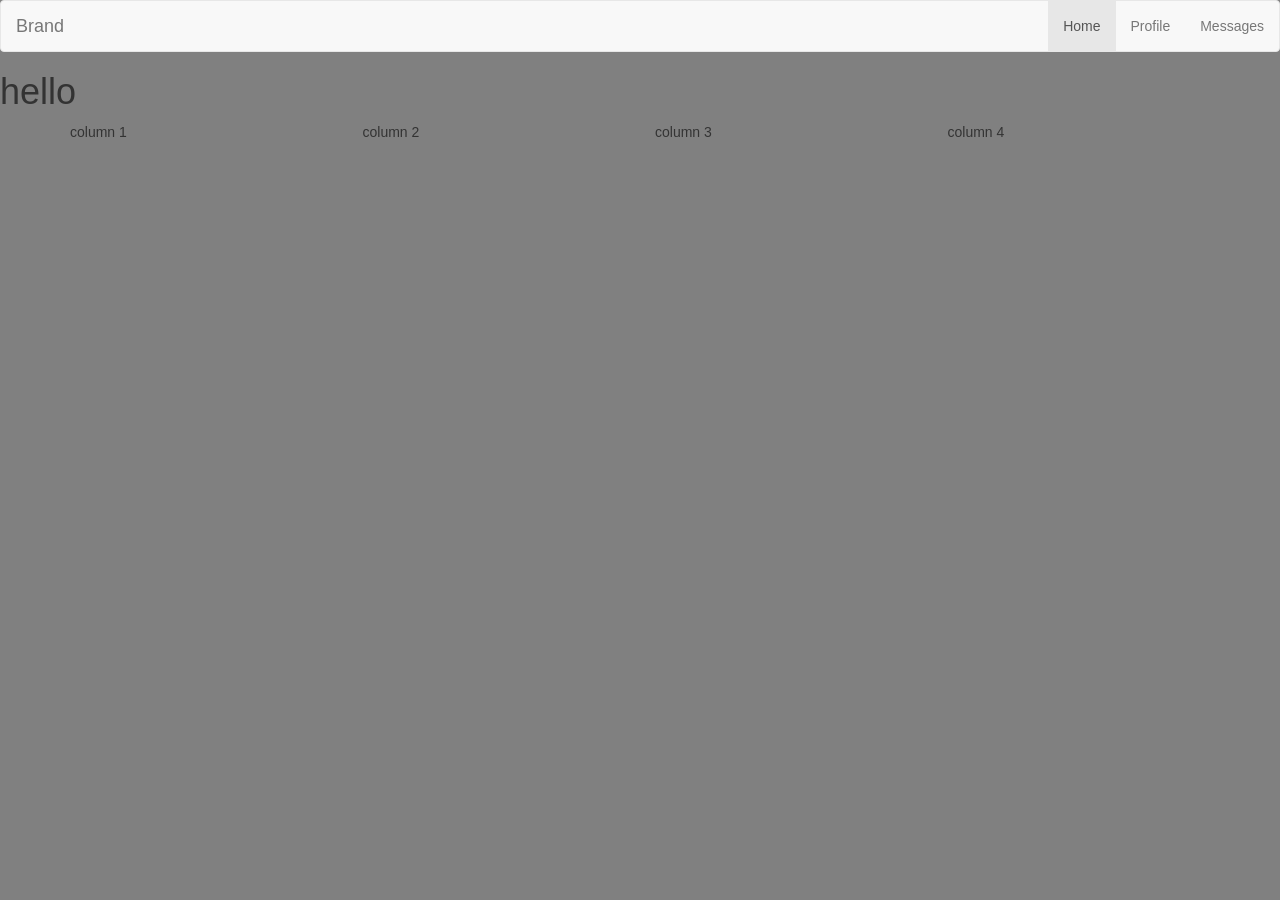
==== index.html @ 9b186749 "bootstap" ====
<!DOCTYPE html>
<html>

<head>
	<title>bootstrap</title>
	<meta name="viewport" content="width=device-width, initial-scale=1, maximum-scale=1, user-scalable=no">
	<link rel="stylesheet" type="text/css" href="css/normalize.css">
	<link rel="stylesheet" href="css/bootstrap.min.css">
    <link rel="stylesheet" href="mystyle.css">
    <link rel="stylesheet" href="css/style.css">
</head>
<body>
    <nav class="navbar navbar-default affix-top">
		<div class="navbar-header">
			<button type="button" class="navbar-toggle collapsed" data-toggle="collapse" data-target="#navbar-collapse" aria-expanded="false"><span class="glyphicon glyphicon-menu-hamburger"></span></button>
			<a class="navbar-brand" href="#">Brand</a>
		</div>
		<div class="collapse navbar-collapse" id="navbar-collapse">
			<ul class="nav navbar-nav navbar-right">
				<li class="active"><a href="#">Home</a></li>
				<li><a href="#">Profile</a></li>
				<li><a href="#">Messages</a></li>
			</ul>
		</div>
	</nav>
    <h1>hello</h1>
    <div class="container">
        <div class="row">
            <div class="col-md-3">
                <p>column 1</p>
            </div>
              <div class="col-md-3">
                <p>column 2</p>
            </div>
              <div class="col-md-3">
                <p>column 3</p>
            </div>
              <div class="col-md-3">
                <p>column 4</p>
            </div>
        </div>
    </div>
    
    
    
	<script src="js/jquery.min.js"></script>
	<script src="js/bootstrap.min.js"></script>
    <script>
    </script>
</body>

</html>
---- css/style.css ----
/*customer css*/
body{
    background: grey
}
img{
    max-width: 100%
    width:auto;
}
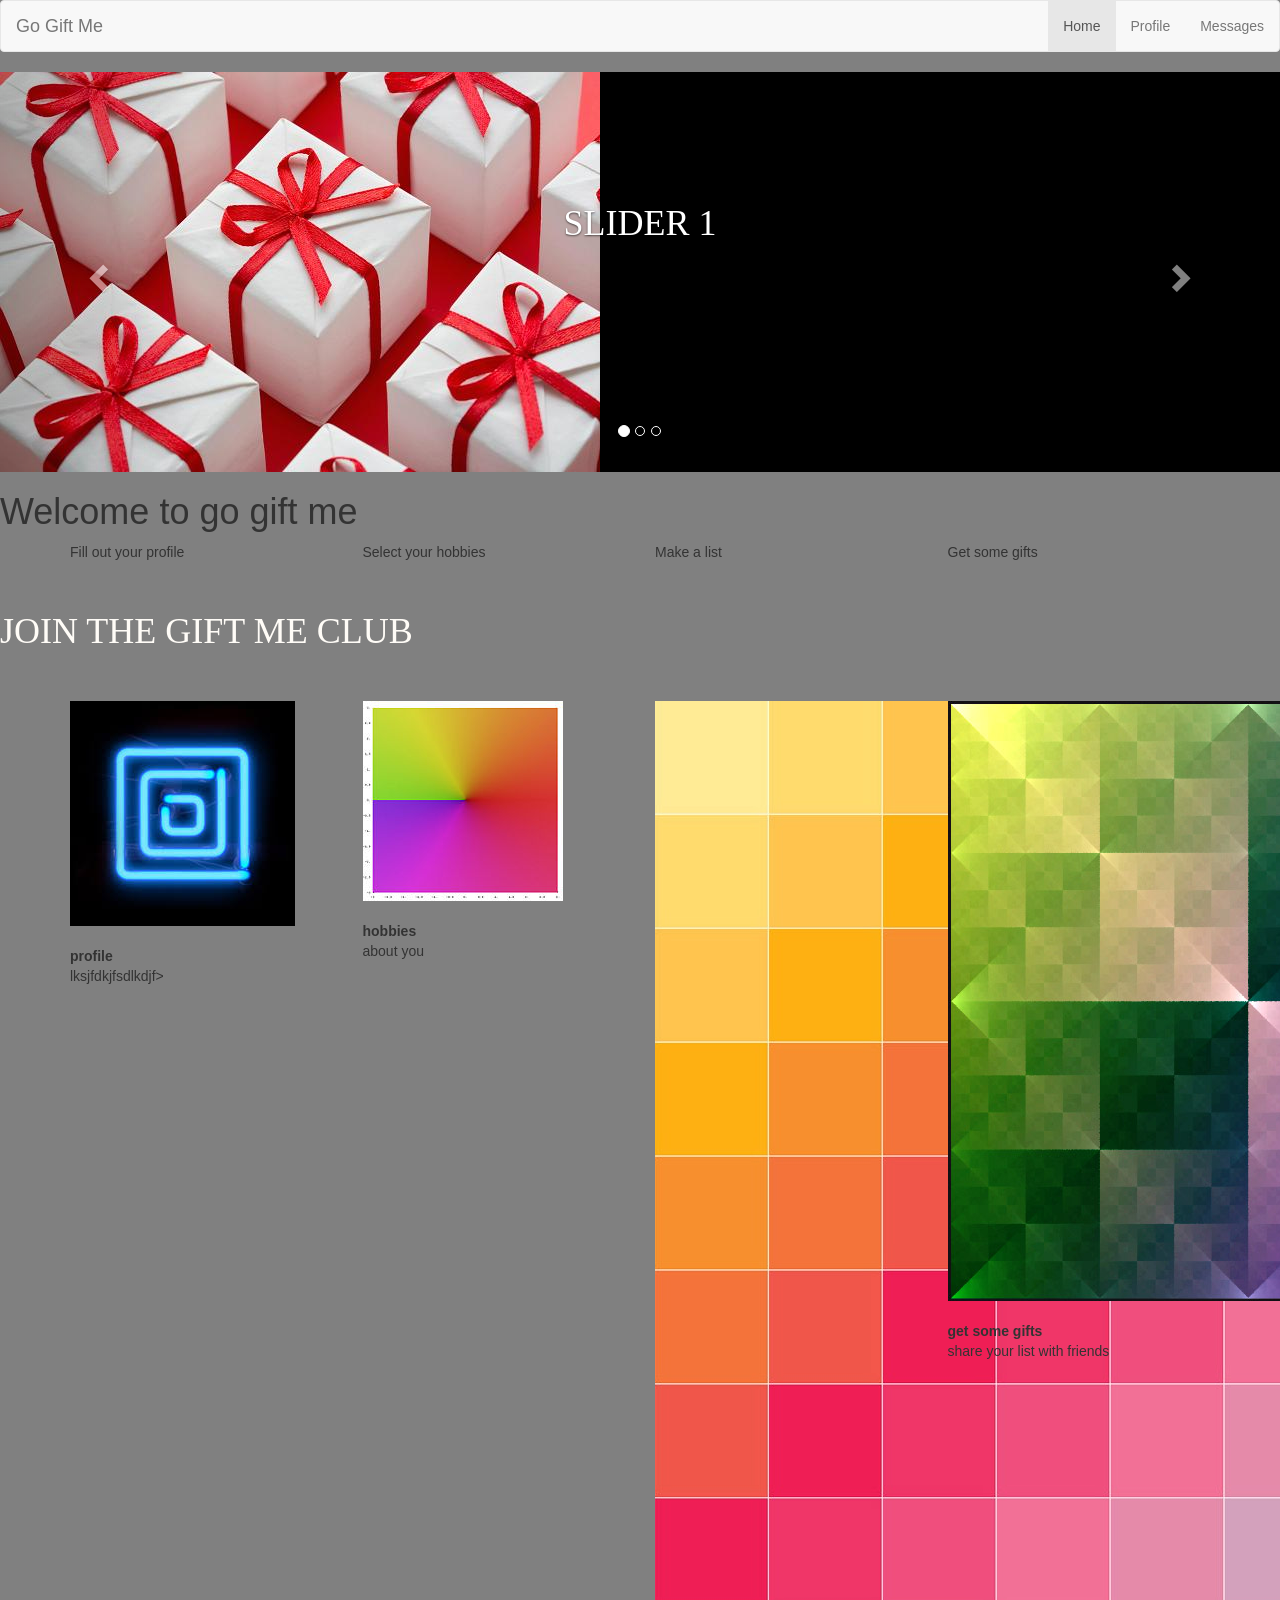
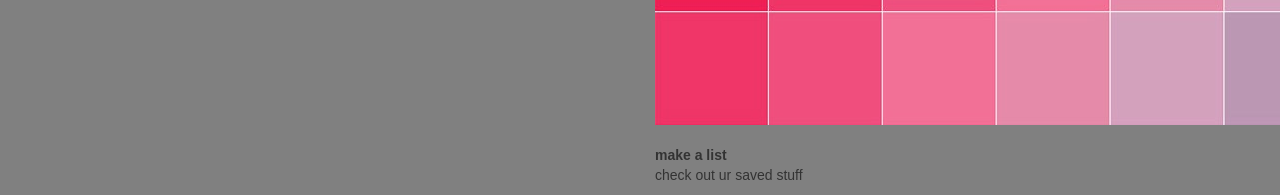
==== commit da6e5c9b: "GoGiftMe Initial" ====
--- a/index.html
+++ b/index.html
@@ -2,7 +2,7 @@
 <html>
 
 <head>
-	<title>bootstrap</title>
+	<title>Go Gift Me</title>
 	<meta name="viewport" content="width=device-width, initial-scale=1, maximum-scale=1, user-scalable=no">
 	<link rel="stylesheet" type="text/css" href="css/normalize.css">
 	<link rel="stylesheet" href="css/bootstrap.min.css">
@@ -13,7 +13,7 @@
     <nav class="navbar navbar-default affix-top">
 		<div class="navbar-header">
 			<button type="button" class="navbar-toggle collapsed" data-toggle="collapse" data-target="#navbar-collapse" aria-expanded="false"><span class="glyphicon glyphicon-menu-hamburger"></span></button>
-			<a class="navbar-brand" href="#">Brand</a>
+			<a class="navbar-brand" href="#">Go Gift Me</a>
 		</div>
 		<div class="collapse navbar-collapse" id="navbar-collapse">
 			<ul class="nav navbar-nav navbar-right">
@@ -23,23 +23,130 @@
 			</ul>
 		</div>
 	</nav>
-    <h1>hello</h1>
+    
+     <div class="fluid-container">
+		<div id="carousel-example-generic" class="carousel slide" data-ride="carousel" style="background:#000;">
+			<!-- Indicators -->
+			<ol class="carousel-indicators">
+				<li data-target="#carousel-example-generic" data-slide-to="0" class="active"></li>
+				<li data-target="#carousel-example-generic" data-slide-to="1"></li>
+				<li data-target="#carousel-example-generic" data-slide-to="2"></li>
+			</ol>
+			<!-- Wrapper for slides -->
+			<div class="carousel-inner" role="listbox">
+				<div class="item active">
+					<img src="img/Gift1.jpg">
+					<div class="carousel-caption">
+                        <h1 style="font-family:'RightChalk';text-transform: uppercase;">
+						<p>slider 1</p>
+                            <br>
+                            <br>
+                            <br>
+                            <br>
+                            
+					</div>
+				</div>
+				<div class="item">
+					<img src="img/gift2.jpg">
+					<div class="carousel-caption">
+                        <h1 style="font-family:'RightChalk';text-transform: uppercase;">
+						<p><i>slider 2</i></p>
+                            <br>
+                            <br>
+                            <br>
+                            <br>
+					</div>
+				</div>
+				<div class="item">
+					<img src="img/gift3.jpg">
+					<div class="carousel-caption">
+                        <h1 style="font-family:'RightChalk';text-transform: uppercase;">
+						<p>silder 3</p>
+					</div>
+				</div>
+			</div>
+			<!-- Controls -->
+			<a class="left carousel-control" href="#carousel-example-generic" role="button" data-slide="prev">
+				<span class="glyphicon glyphicon-chevron-left" aria-hidden="true"></span>
+				<span class="sr-only">Previous</span>
+			</a>
+			<a class="right carousel-control" href="#carousel-example-generic" role="button" data-slide="next">
+				<span class="glyphicon glyphicon-chevron-right" aria-hidden="true"></span>
+				<span class="sr-only">Next</span>
+			</a>
+		</div>
+    
+    
+    
+    
+    
+    <h1>Welcome to go gift me</h1>
     <div class="container">
         <div class="row">
             <div class="col-md-3">
-                <p>column 1</p>
+                <p>Fill out your profile</p>
             </div>
               <div class="col-md-3">
-                <p>column 2</p>
+                <p>Select your hobbies</p>
             </div>
               <div class="col-md-3">
-                <p>column 3</p>
+                <p>Make a list</p>
             </div>
               <div class="col-md-3">
-                <p>column 4</p>
+                <p>Get some gifts</p>
             </div>
         </div>
     </div>
+                    
+                    </div>
+    
+            <div class="news">
+                <div class="classeffect">
+                    <br>
+        <h1 style="font-family:'RightChalk';text-transform: uppercase; color: #fffcf7">Join the gift me club</h1>
+    <div class="container">
+        <div class="row">
+            <div class="col-md-3 cola">
+                <br>
+                <br>
+                <img class ="sqimg" src="img/square1.jpg" >
+                <br>
+                <br>
+                <p><b>profile</b> 
+                    <br>
+                    lksjfdkjfsdlkdjf></p>
+            </div>
+              <div class="col-md-3 colb">
+                       <br>
+                <br>   
+                  <img class ="sqimg" src="img/square2.jpg" >
+                  <br>
+                <br>
+                <p><b>hobbies</b> 
+                    <br>
+                    about you</p>
+            </div>
+              <div class="col-md-3 colc">
+                  <br>
+                <br>
+                  <img class ="sqimg" src="img/square3.jpg" >
+                  <br>
+                  <br>
+                <p><b> make a list</b> 
+                    <br>
+                    check out ur saved stuff</p>
+            </div>
+              <div class="col-md-3 cold">
+                  <br>
+                <br>
+                    <img class ="sqimg" src="img/square4.jpg" >
+                  <br>
+                  <br>
+                <p><b>get some gifts</b> 
+                    <br>
+                    share your list with friends</p>
+            </div>
+        </div>
     
     
     
--- a/css/style.css
+++ b/css/style.css
@@ -1,8 +1,127 @@
-/*customer css*/
+/*custom css*/
 body{
     background: grey
 }
 img{
     max-width: 100%
     width:auto;
-}+}
+
+#sqimg{
+    max-width: 50px;
+    width:auto;
+    vertical-align: middle;
+
+#logo{
+    height: 35px;
+    vertical-align: left;
+}
+    .mission{
+            background-color:#F2B346;
+            background-size: 100% auto;
+            background-attachment: fixed;
+            background-position: center center;
+            text-align: center;
+            width: 100%;
+        }
+    .missioneffect{
+            background-image:#F2B346;
+            background-size: 100% auto;
+            background-attachment: fixed;
+            background-position: center center;
+            opacity: .75%;
+            width: 100%;
+            padding:60px;
+        }
+
+    .news{
+            background-color:#6e8898;
+            background-size: 100% auto;
+            background-attachment: fixed;
+            background-position: center center;
+            text-align: center;
+            width: 100%;
+        }
+    .newseffect{
+            background-image:#F2B346;
+            background-size: 100% auto;
+            background-attachment: fixed;
+            background-position: center center;
+            opacity: .75%;
+            width: 100%;
+            padding:60px; 
+        }
+
+    .victim{
+            background-color:#F2B346;
+            background-size: 100% auto;
+            background-attachment: fixed;
+            background-position: center center;
+            text-align: center;
+            width: 100%;
+        }
+    .victimeffect{
+            background-image:#F2B346;
+            background-size: 100% auto;
+            background-attachment: fixed;
+            background-position: center center;
+            opacity: .75%;
+            width: 100%;
+            padding:60px;
+        }
+
+        .donate{
+            background-color:#6e8898;
+            background-size: 100% auto;
+            background-attachment: fixed;
+            background-position: center center;
+            text-align: center;
+            width: 100%;
+        }
+        .donateeffect{
+            background-image:#6e8898;
+            background-size: 100% auto;
+            background-attachment: fixed;
+            background-position: center center;
+            opacity: .75%;
+            width: 100%;
+            padding:60px;
+        }
+
+        @font-face {
+	       font-family: 'RightChalk';
+        src: url(../fonts/RightChalk.ttf);
+	       font-weight: normal;
+	       font-style: normal;
+        text-shadow: 0px 0px 20px (#fffcf7);
+            
+        }
+
+
+
+<style type="text/css">
+		.cola,
+		.colb,
+		.colc,
+        .cold,{
+		}
+		
+		.cola {
+			background: #6e8898;
+            border: 2px #FFFCF7 solid;
+            
+		}
+		
+		.colb {
+			background: #6e8898;
+            border: 2px #FFFCF7 solid;
+		}
+		
+		.colc {
+			background: #6e8898;
+            border: 2px #FFFCF7 solid;
+		}
+        .cold {
+			background: #6e8898;
+            border: 2px #FFFCF7 solid;
+		}
